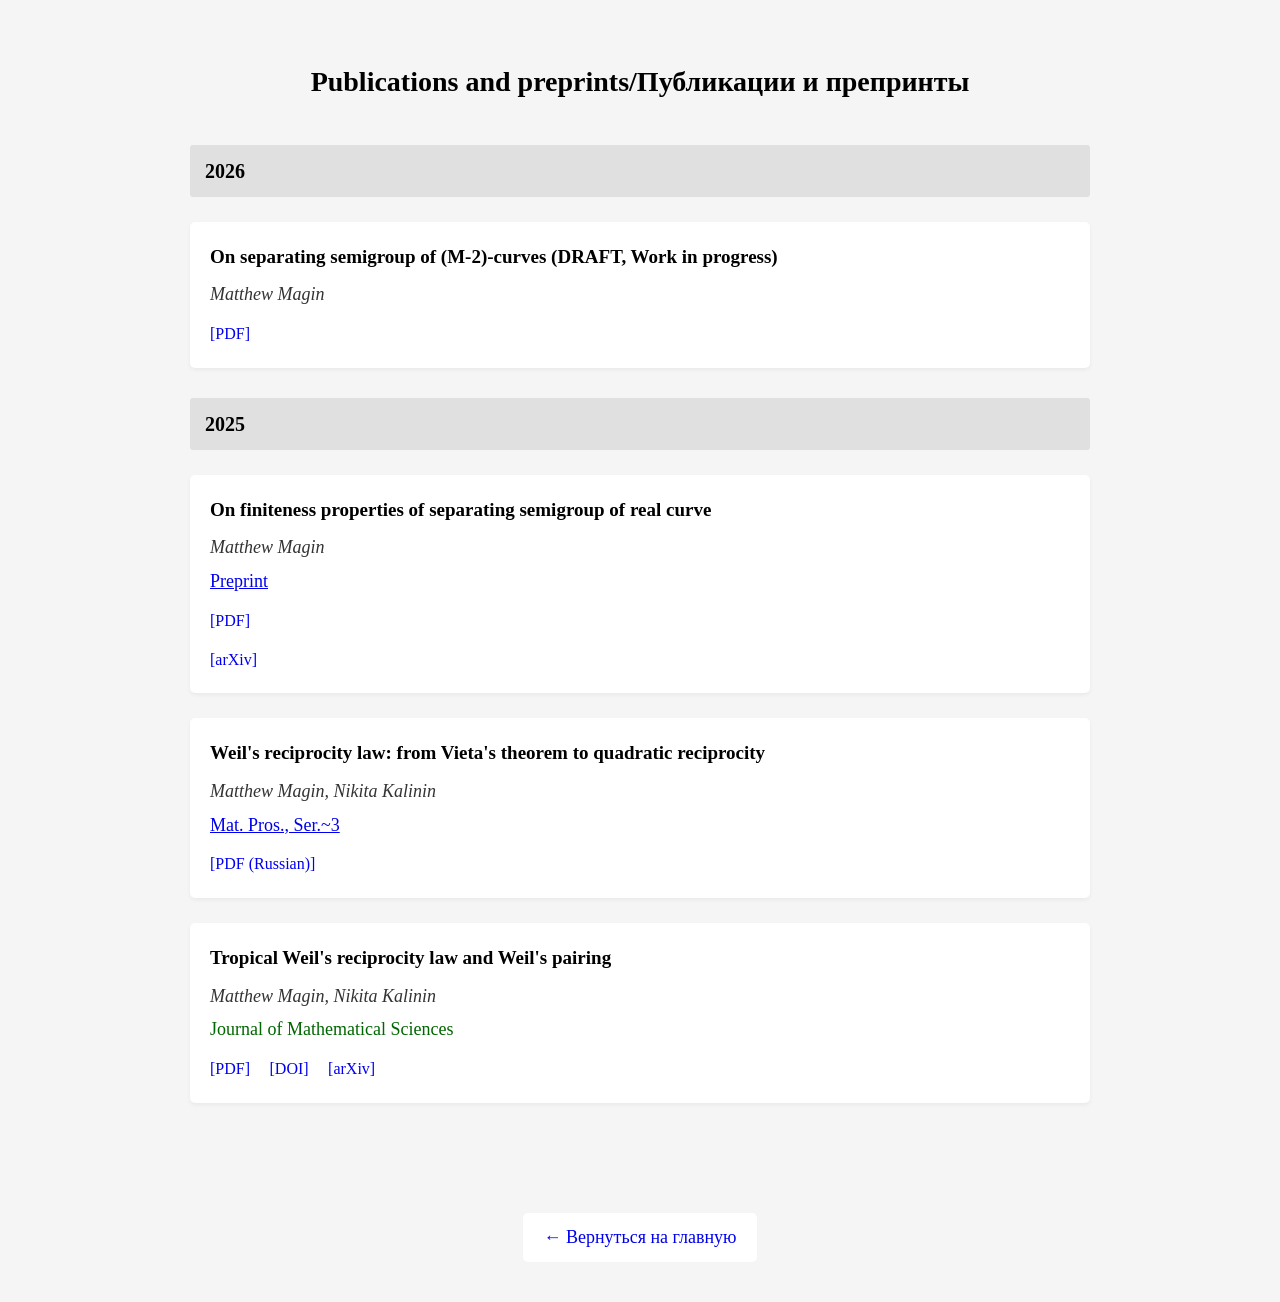
==== publications.html @ a4d2abd4 "upd upd" ====
<!DOCTYPE html>
<html lang="en">
<head>
    <meta charset="UTF-8">
    <meta name="viewport" content="width=device-width, initial-scale=1.0">
    <title>Publications - Matthew Magin</title>
    <style>
        /* Computer Modern font (LaTeX стиль) */
        @import url('https://fonts.cdnfonts.com/css/computer-modern');
        
        body {
            font-family: 'Computer Modern', 'Latin Modern', 'Times New Roman', Times, serif;
            font-size: 18px;
            line-height: 1.6;
            color: #000000;
            background-color: #f5f5f5; /* Серый фон */
            margin: 0;
            padding: 40px;
            max-width: 900px;
            margin: 0 auto;
        }
        
        .page-title {
            font-size: 28px;
            font-weight: bold;
            text-align: center;
            margin-top: 20px;
            margin-bottom: 40px;
            color: #000000;
        }
        
        .section-title {
            font-size: 22px;
            font-weight: bold;
            margin-top: 40px;
            margin-bottom: 20px;
            color: #000000;
            border-bottom: 2px solid #000000;
            padding-bottom: 5px;
        }
        
        .publication-item {
            margin: 25px 0;
            padding: 20px;
            background-color: #ffffff;
            border-radius: 5px;
            box-shadow: 0 2px 4px rgba(0,0,0,0.05);
        }
        
        .paper-title {
            font-weight: bold;
            font-size: 19px;
            margin-bottom: 8px;
        }
        
        .authors {
            font-style: italic;
            margin-bottom: 5px;
            color: #333333;
        }
        
        .journal {
            color: #006600;
            margin-bottom: 10px;
        }
        
        .pub-links {
            margin-top: 10px;
        }
        
        .pub-links a {
            color: #0000EE;
            text-decoration: none;
            margin-right: 15px;
            font-size: 16px;
        }
        
        .pub-links a:hover {
            text-decoration: underline;
        }
        
        .back-link {
            display: inline-block;
            margin-top: 50px;
            color: #0000EE;
            text-decoration: none;
            font-size: 18px;
            padding: 10px 20px;
            background-color: #ffffff;
            border-radius: 5px;
        }
        
        .back-link:hover {
            text-decoration: underline;
            background-color: #f0f0f0;
        }
        
        .year-header {
            font-size: 20px;
            font-weight: bold;
            margin-top: 30px;
            margin-bottom: 15px;
            color: #000000;
            background-color: #e0e0e0;
            padding: 10px 15px;
            border-radius: 3px;
        }
        
        @media (max-width: 768px) {
            body {
                padding: 20px;
                font-size: 16px;
            }
            
            .page-title {
                font-size: 24px;
            }
        }
    </style>
</head>
<body>
    <div class="page-title">Publications and preprints/Публикации и препринты</div>

    <div class="year-header">2026</div>

    <div class="publication-item">
        <div class="paper-title">On separating semigroup of (M-2)-curves (DRAFT, Work in progress)</div>
        <div class="authors">Matthew Magin</div>
        <div class="pub-links">
            <a href="pdfs/publications/2026/sepm2.pdf">[PDF]</a>
        </div>
        </div>
    </div>
    
    <div class="year-header">2025</div>

     <div class="publication-item">
        <div class="paper-title">On finiteness properties of separating semigroup of real curve</div>
        <div class="authors">Matthew Magin</div>
        <div class="journal"> <a href="https://arxiv.org/pdf/2511.18545"> Preprint </a> </div>
        <div class="pub-links">
            <a href="pdfs/publications/2025/sepf.pdf">[PDF]</a>
            <div class="pub-links">
            <a href="https://arxiv.org/abs/2511.18545">[arXiv]</a>
        </div>
        </div>
    </div>

    <div class="publication-item">
        <div class="paper-title">Weil's reciprocity law: from Vieta's theorem to quadratic
    reciprocity</div>
        <div class="authors">Matthew Magin, Nikita Kalinin</div>
        <div class="journal"> <a href="https://old.mccme.ru//free-books//matpros-35.html"> Mat. Pros., Ser.~3 </a> </div>
        <div class="pub-links">
            <a href="pdfs/publications/2025/weilmp.pdf">[PDF (Russian)]</a>

        </div>
    </div>
    
    <div class="publication-item">
        <div class="paper-title">Tropical Weil's reciprocity law and Weil's pairing</div>
        <div class="authors">Matthew Magin, Nikita Kalinin</div>
        <div class="journal">Journal of Mathematical Sciences</div>
        <div class="pub-links">
            <a href="pdfs/publications/2025/weilrep.pdf">[PDF]</a>
            <a href="https://doi.org/10.1007/s10958-025-07754-9">[DOI]</a>
            <a href="https://arxiv.org/abs/2408.06372">[arXiv]</a>
        </div>
    </div>
    
    <div style="margin-top: 60px; text-align: center;">
        <a href="index.html" class="back-link">← Вернуться на главную</a>
    </div>
</body>
</html>
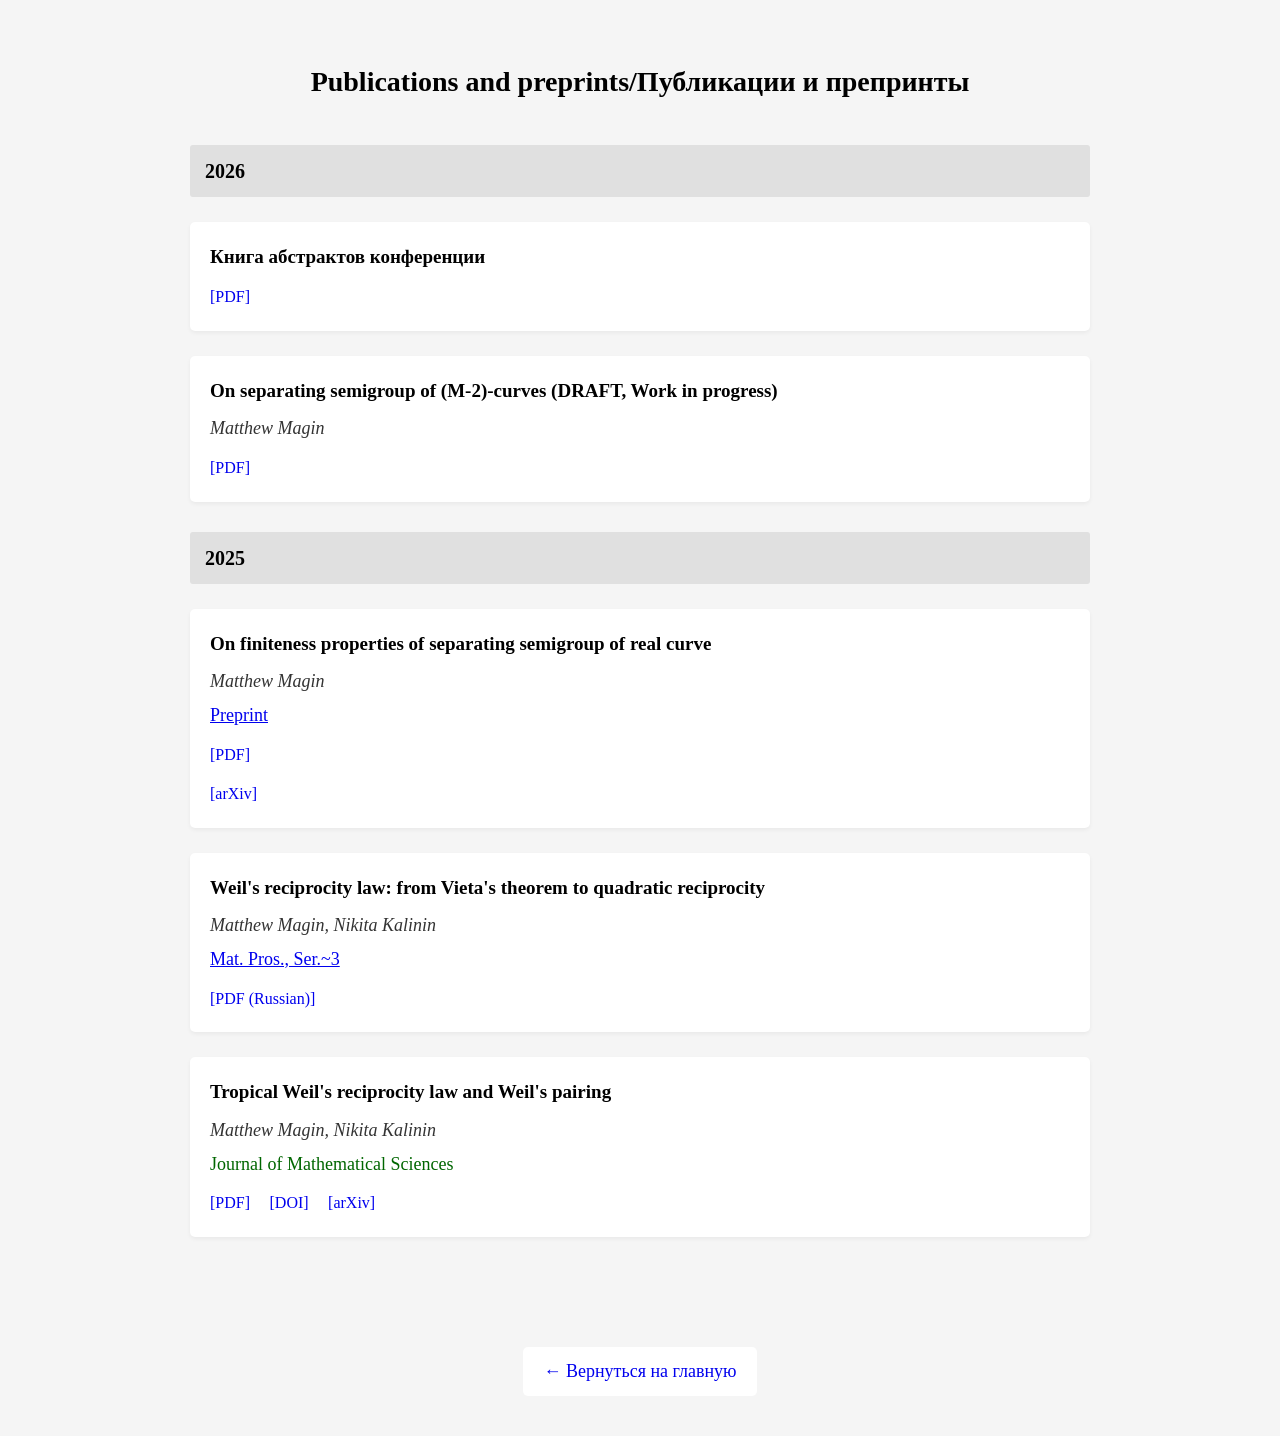
==== commit 91a91114: "upd upd" ====
--- a/publications.html
+++ b/publications.html
@@ -124,6 +124,15 @@
     <div class="year-header">2026</div>
 
     <div class="publication-item">
+        <div class="paper-title"> Книга абстрактов конференции</div>
+        <div class="authors"></div>
+        <div class="pub-links">
+            <a href="pdfs/publications/2026/sepm2.pdf">[PDF]</a>
+        </div>
+        </div>
+    </div>
+
+    <div class="publication-item">
         <div class="paper-title">On separating semigroup of (M-2)-curves (DRAFT, Work in progress)</div>
         <div class="authors">Matthew Magin</div>
         <div class="pub-links">
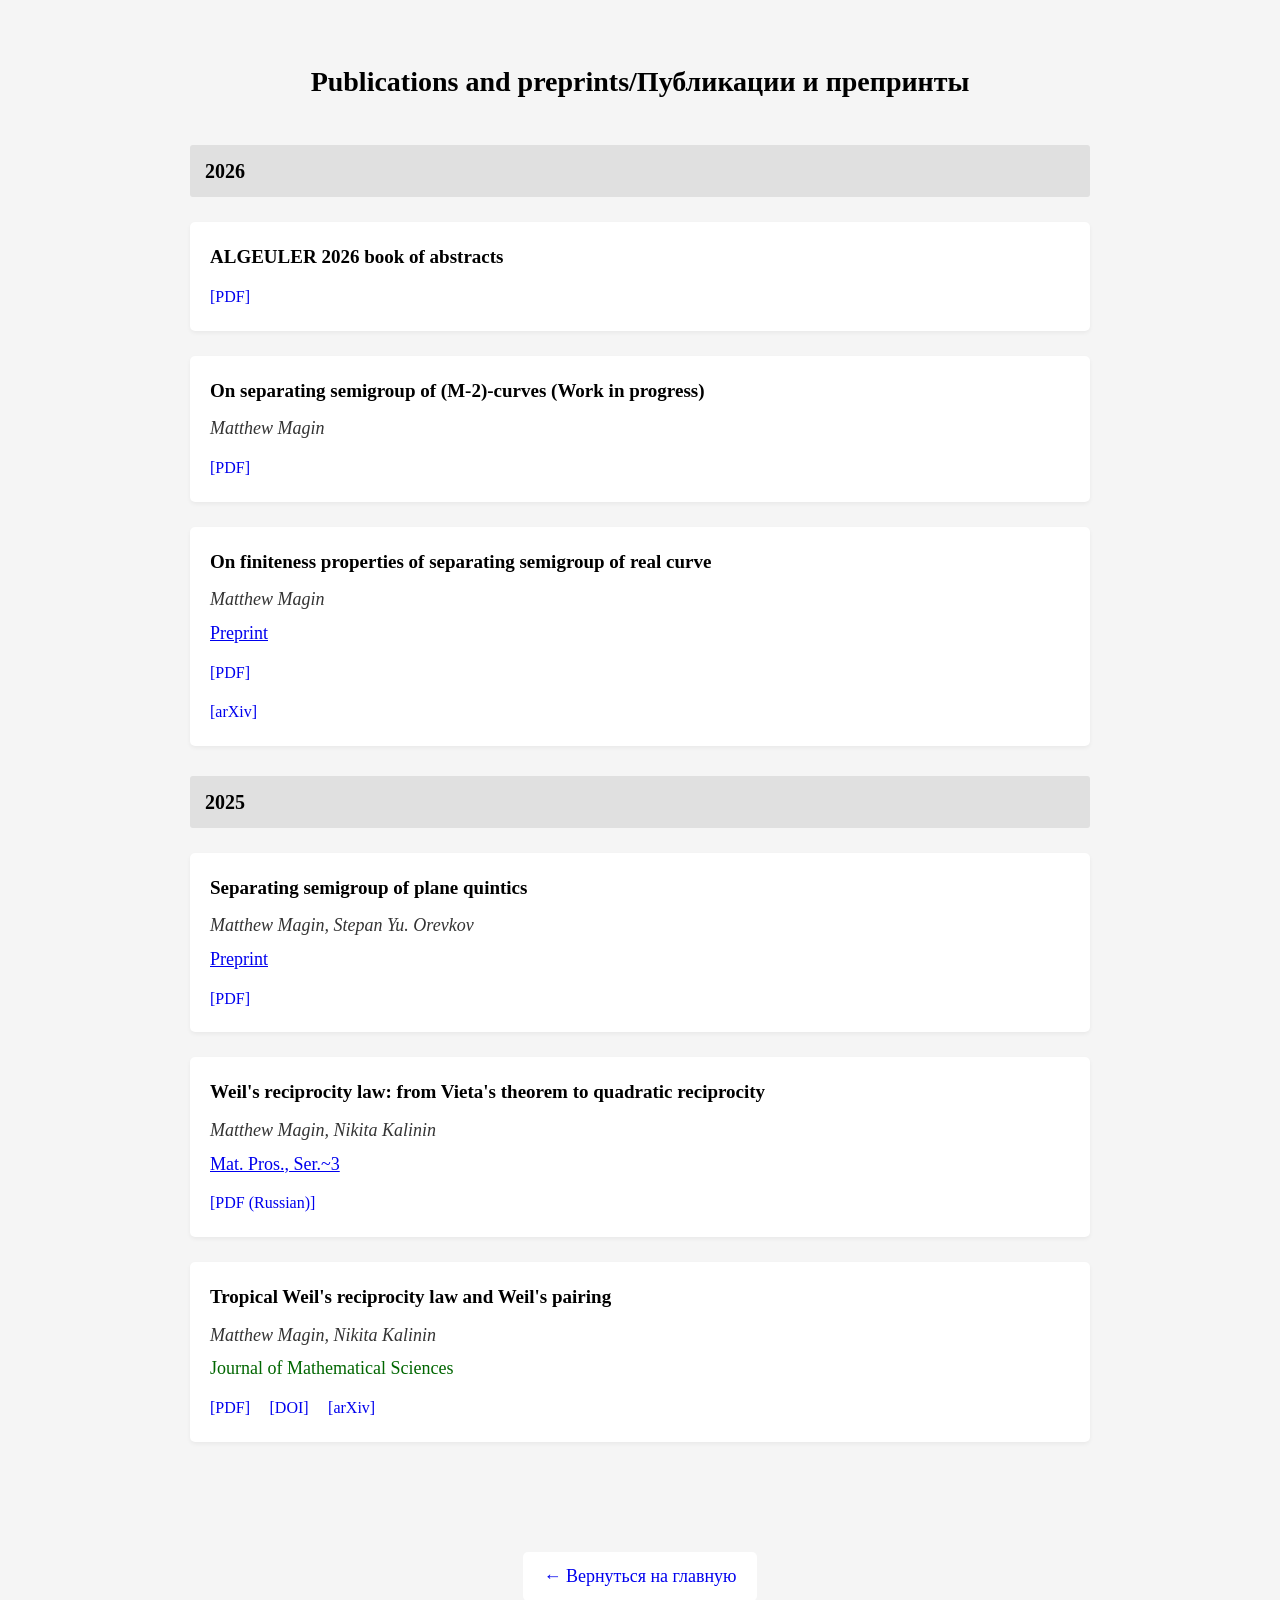
==== commit 7b5dacff: "upd udp" ====
--- a/publications.html
+++ b/publications.html
@@ -124,8 +124,17 @@
     <div class="year-header">2026</div>
 
     <div class="publication-item">
-        <div class="paper-title"> Книга абстрактов конференции</div>
+        <div class="paper-title"> ALGEULER 2026 book of abstracts</div>
         <div class="authors"></div>
+        <div class="pub-links">
+            <a href="pdfs/publications/2026/algeuler.pdf">[PDF]</a>
+        </div>
+        </div>
+    </div>
+
+    <div class="publication-item">
+        <div class="paper-title">On separating semigroup of (M-2)-curves (Work in progress)</div>
+        <div class="authors">Matthew Magin</div>
         <div class="pub-links">
             <a href="pdfs/publications/2026/sepm2.pdf">[PDF]</a>
         </div>
@@ -133,17 +142,6 @@
     </div>
 
     <div class="publication-item">
-        <div class="paper-title">On separating semigroup of (M-2)-curves (DRAFT, Work in progress)</div>
-        <div class="authors">Matthew Magin</div>
-        <div class="pub-links">
-            <a href="pdfs/publications/2026/sepm2.pdf">[PDF]</a>
-        </div>
-        </div>
-    </div>
-    
-    <div class="year-header">2025</div>
-
-     <div class="publication-item">
         <div class="paper-title">On finiteness properties of separating semigroup of real curve</div>
         <div class="authors">Matthew Magin</div>
         <div class="journal"> <a href="https://arxiv.org/pdf/2511.18545"> Preprint </a> </div>
@@ -151,6 +149,18 @@
             <a href="pdfs/publications/2025/sepf.pdf">[PDF]</a>
             <div class="pub-links">
             <a href="https://arxiv.org/abs/2511.18545">[arXiv]</a>
+        </div>
+        </div>
+    </div>
+    
+    <div class="year-header">2025</div>
+
+    <div class="publication-item">
+        <div class="paper-title">Separating semigroup of plane quintics</div>
+        <div class="authors">Matthew Magin, Stepan Yu. Orevkov</div>
+        <div class="journal"> <a href="https://www.math.univ-toulouse.fr/~orevkov/sepd5-e.pdf"> Preprint </a> </div>
+        <div class="pub-links">
+            <a href="pdfs/publications/2025/sep5.pdf">[PDF]</a>
         </div>
         </div>
     </div>
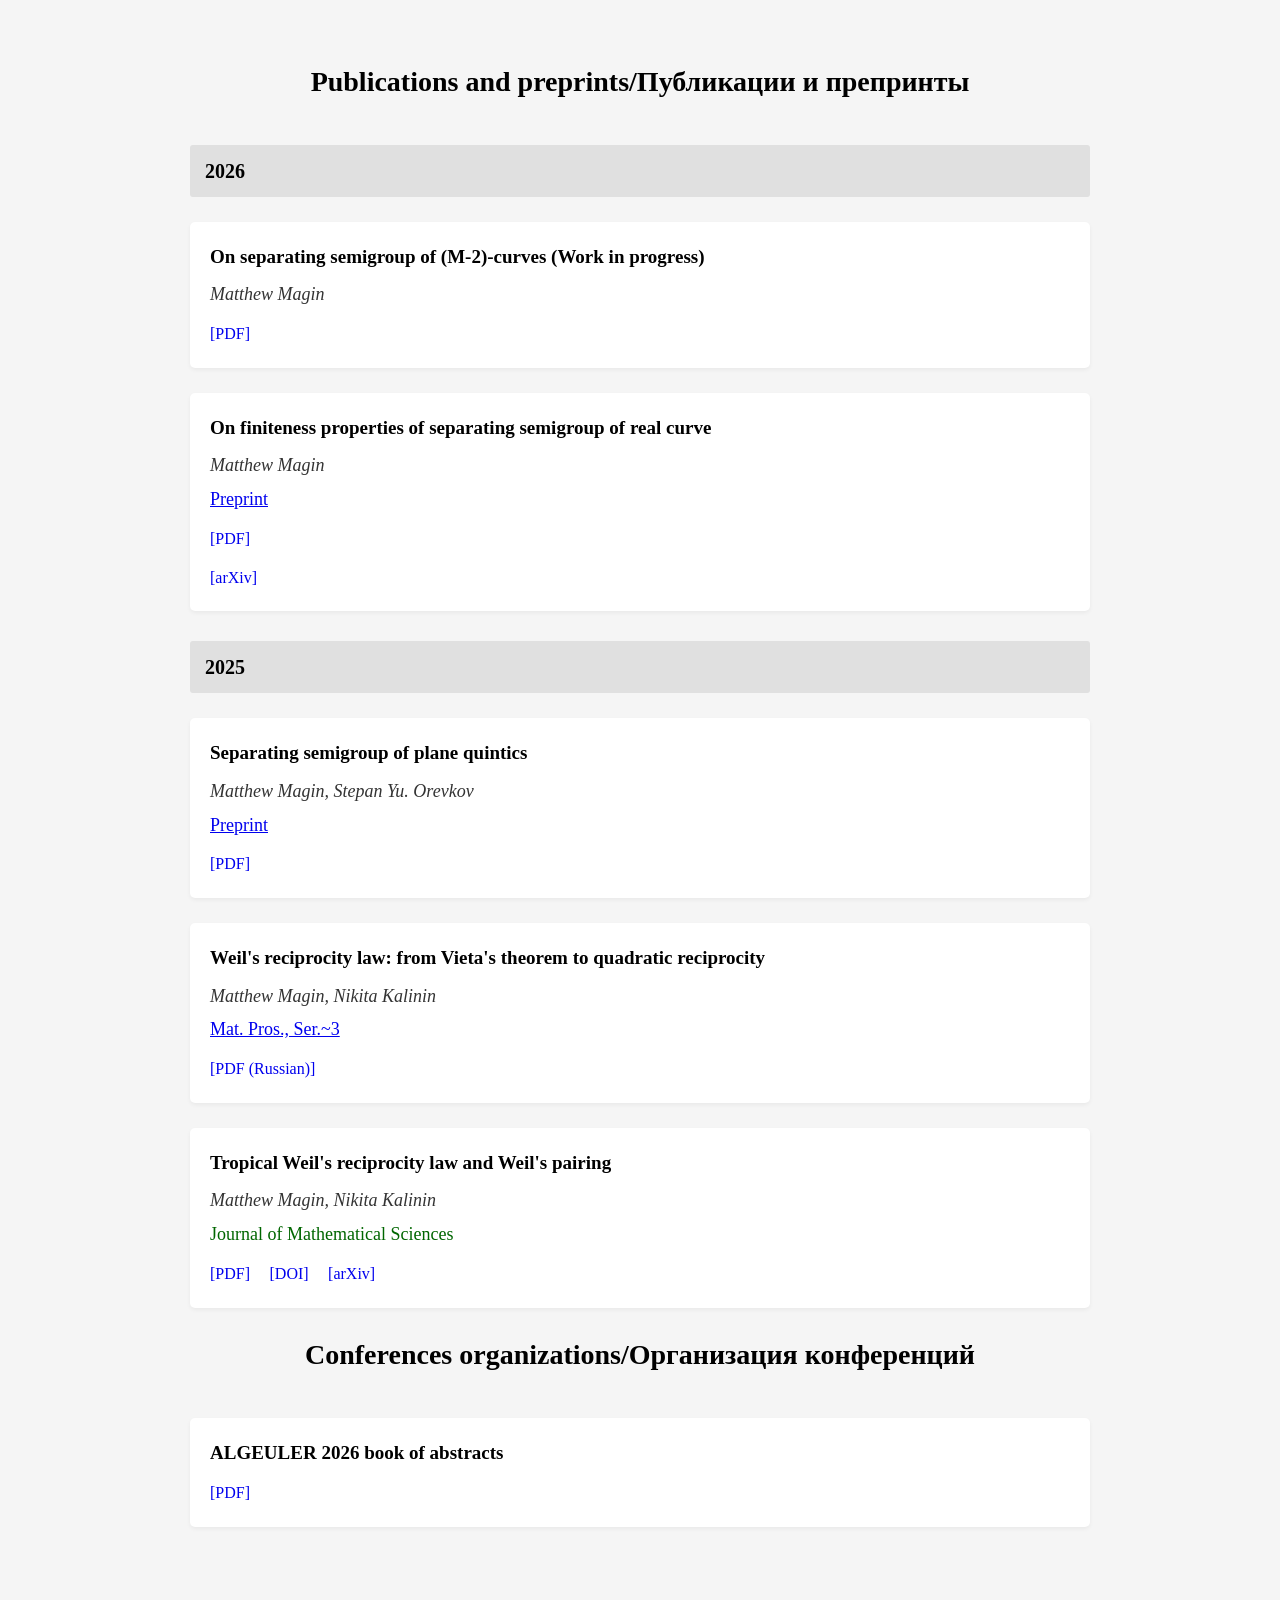
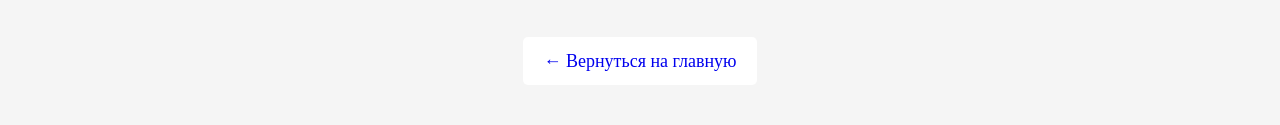
==== commit 2e013d48: "UPD upD" ====
--- a/publications.html
+++ b/publications.html
@@ -123,14 +123,7 @@
 
     <div class="year-header">2026</div>
 
-    <div class="publication-item">
-        <div class="paper-title"> ALGEULER 2026 book of abstracts</div>
-        <div class="authors"></div>
-        <div class="pub-links">
-            <a href="pdfs/publications/2026/algeuler.pdf">[PDF]</a>
-        </div>
-        </div>
-    </div>
+    
 
     <div class="publication-item">
         <div class="paper-title">On separating semigroup of (M-2)-curves (Work in progress)</div>
@@ -186,6 +179,18 @@
             <a href="https://arxiv.org/abs/2408.06372">[arXiv]</a>
         </div>
     </div>
+
+    <div class="page-title">Conferences organizations/Организация конференций</div>
+
+    <div class="publication-item">
+        <div class="paper-title"> ALGEULER 2026 book of abstracts</div>
+        <div class="authors"></div>
+        <div class="pub-links">
+            <a href="pdfs/publications/2026/algeuler.pdf">[PDF]</a>
+        </div>
+        </div>
+    </div>
+
     
     <div style="margin-top: 60px; text-align: center;">
         <a href="index.html" class="back-link">← Вернуться на главную</a>
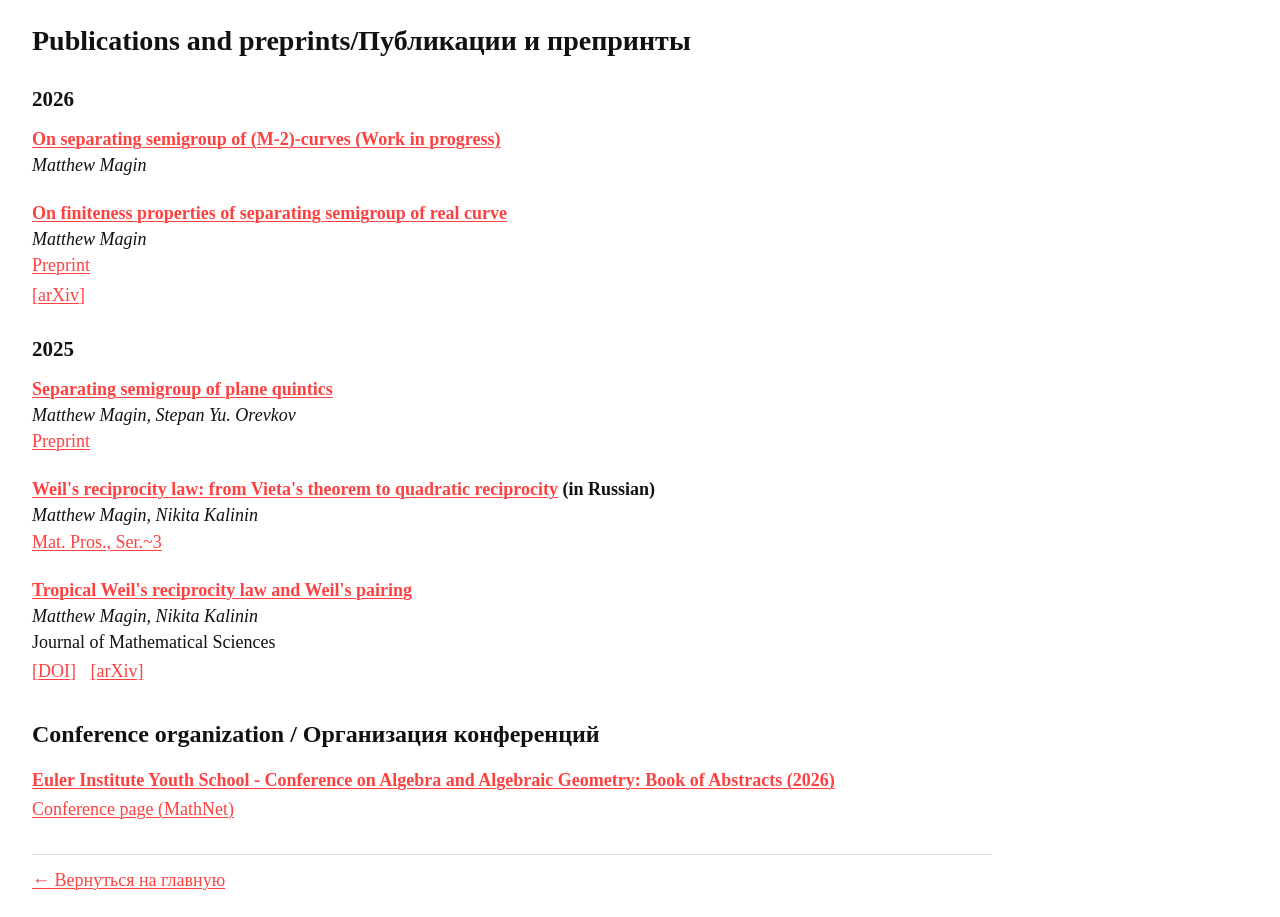
==== commit 31118b66: "UPD! upd" ====
--- a/publications.html
+++ b/publications.html
@@ -4,196 +4,75 @@
     <meta charset="UTF-8">
     <meta name="viewport" content="width=device-width, initial-scale=1.0">
     <title>Publications - Matthew Magin</title>
-    <style>
-        /* Computer Modern font (LaTeX стиль) */
-        @import url('https://fonts.cdnfonts.com/css/computer-modern');
-        
-        body {
-            font-family: 'Computer Modern', 'Latin Modern', 'Times New Roman', Times, serif;
-            font-size: 18px;
-            line-height: 1.6;
-            color: #000000;
-            background-color: #f5f5f5; /* Серый фон */
-            margin: 0;
-            padding: 40px;
-            max-width: 900px;
-            margin: 0 auto;
-        }
-        
-        .page-title {
-            font-size: 28px;
-            font-weight: bold;
-            text-align: center;
-            margin-top: 20px;
-            margin-bottom: 40px;
-            color: #000000;
-        }
-        
-        .section-title {
-            font-size: 22px;
-            font-weight: bold;
-            margin-top: 40px;
-            margin-bottom: 20px;
-            color: #000000;
-            border-bottom: 2px solid #000000;
-            padding-bottom: 5px;
-        }
-        
-        .publication-item {
-            margin: 25px 0;
-            padding: 20px;
-            background-color: #ffffff;
-            border-radius: 5px;
-            box-shadow: 0 2px 4px rgba(0,0,0,0.05);
-        }
-        
-        .paper-title {
-            font-weight: bold;
-            font-size: 19px;
-            margin-bottom: 8px;
-        }
-        
-        .authors {
-            font-style: italic;
-            margin-bottom: 5px;
-            color: #333333;
-        }
-        
-        .journal {
-            color: #006600;
-            margin-bottom: 10px;
-        }
-        
-        .pub-links {
-            margin-top: 10px;
-        }
-        
-        .pub-links a {
-            color: #0000EE;
-            text-decoration: none;
-            margin-right: 15px;
-            font-size: 16px;
-        }
-        
-        .pub-links a:hover {
-            text-decoration: underline;
-        }
-        
-        .back-link {
-            display: inline-block;
-            margin-top: 50px;
-            color: #0000EE;
-            text-decoration: none;
-            font-size: 18px;
-            padding: 10px 20px;
-            background-color: #ffffff;
-            border-radius: 5px;
-        }
-        
-        .back-link:hover {
-            text-decoration: underline;
-            background-color: #f0f0f0;
-        }
-        
-        .year-header {
-            font-size: 20px;
-            font-weight: bold;
-            margin-top: 30px;
-            margin-bottom: 15px;
-            color: #000000;
-            background-color: #e0e0e0;
-            padding: 10px 15px;
-            border-radius: 3px;
-        }
-        
-        @media (max-width: 768px) {
-            body {
-                padding: 20px;
-                font-size: 16px;
-            }
-            
-            .page-title {
-                font-size: 24px;
-            }
-        }
-    </style>
+    <link rel="stylesheet" href="styles.css">
 </head>
 <body>
     <div class="page-title">Publications and preprints/Публикации и препринты</div>
 
     <div class="year-header">2026</div>
 
-    
+    <div class="publication-item">
+        <div class="paper-title">
+            <a href="pdfs/publications/2026/sepm2.pdf">On separating semigroup of (M-2)-curves (Work in progress)</a>
+        </div>
+        <div class="authors">Matthew Magin</div>
+    </div>
 
     <div class="publication-item">
-        <div class="paper-title">On separating semigroup of (M-2)-curves (Work in progress)</div>
+        <div class="paper-title">
+            <a href="pdfs/publications/2025/sepf.pdf">On finiteness properties of separating semigroup of real curve</a>
+        </div>
         <div class="authors">Matthew Magin</div>
+        <div class="journal"><a href="https://arxiv.org/pdf/2511.18545">Preprint</a></div>
         <div class="pub-links">
-            <a href="pdfs/publications/2026/sepm2.pdf">[PDF]</a>
-        </div>
+            <a href="https://arxiv.org/abs/2511.18545">[arXiv]</a>
         </div>
     </div>
 
-    <div class="publication-item">
-        <div class="paper-title">On finiteness properties of separating semigroup of real curve</div>
-        <div class="authors">Matthew Magin</div>
-        <div class="journal"> <a href="https://arxiv.org/pdf/2511.18545"> Preprint </a> </div>
-        <div class="pub-links">
-            <a href="pdfs/publications/2025/sepf.pdf">[PDF]</a>
-            <div class="pub-links">
-            <a href="https://arxiv.org/abs/2511.18545">[arXiv]</a>
-        </div>
-        </div>
-    </div>
-    
     <div class="year-header">2025</div>
 
     <div class="publication-item">
-        <div class="paper-title">Separating semigroup of plane quintics</div>
+        <div class="paper-title">
+            <a href="pdfs/publications/2025/sep5.pdf">Separating semigroup of plane quintics</a>
+        </div>
         <div class="authors">Matthew Magin, Stepan Yu. Orevkov</div>
-        <div class="journal"> <a href="https://www.math.univ-toulouse.fr/~orevkov/sepd5-e.pdf"> Preprint </a> </div>
-        <div class="pub-links">
-            <a href="pdfs/publications/2025/sep5.pdf">[PDF]</a>
-        </div>
-        </div>
+        <div class="journal"><a href="https://www.math.univ-toulouse.fr/~orevkov/sepd5-e.pdf">Preprint</a></div>
     </div>
 
     <div class="publication-item">
-        <div class="paper-title">Weil's reciprocity law: from Vieta's theorem to quadratic
-    reciprocity</div>
+        <div class="paper-title">
+            <a href="pdfs/publications/2025/weilmp.pdf">Weil's reciprocity law: from Vieta's theorem to quadratic
+    reciprocity</a> (in Russian)
+        </div>
         <div class="authors">Matthew Magin, Nikita Kalinin</div>
-        <div class="journal"> <a href="https://old.mccme.ru//free-books//matpros-35.html"> Mat. Pros., Ser.~3 </a> </div>
-        <div class="pub-links">
-            <a href="pdfs/publications/2025/weilmp.pdf">[PDF (Russian)]</a>
+        <div class="journal"><a href="https://old.mccme.ru//free-books//matpros-35.html">Mat. Pros., Ser.~3</a></div>
+    </div>
 
+    <div class="publication-item">
+        <div class="paper-title">
+            <a href="pdfs/publications/2025/weilrep.pdf">Tropical Weil's reciprocity law and Weil's pairing</a>
         </div>
-    </div>
-    
-    <div class="publication-item">
-        <div class="paper-title">Tropical Weil's reciprocity law and Weil's pairing</div>
         <div class="authors">Matthew Magin, Nikita Kalinin</div>
         <div class="journal">Journal of Mathematical Sciences</div>
         <div class="pub-links">
-            <a href="pdfs/publications/2025/weilrep.pdf">[PDF]</a>
             <a href="https://doi.org/10.1007/s10958-025-07754-9">[DOI]</a>
             <a href="https://arxiv.org/abs/2408.06372">[arXiv]</a>
         </div>
     </div>
 
-    <div class="page-title">Conferences organizations/Организация конференций</div>
+    <div class="page-title">Conference organization / Организация конференций</div>
 
     <div class="publication-item">
-        <div class="paper-title"> ALGEULER 2026 book of abstracts</div>
-        <div class="authors"></div>
+        <div class="paper-title">
+            <a href="pdfs/publications/2026/algeuler.pdf">Euler Institute Youth School - Conference on Algebra and Algebraic Geometry: Book of Abstracts (2026)</a>
+        </div>
         <div class="pub-links">
-            <a href="pdfs/publications/2026/algeuler.pdf">[PDF]</a>
-        </div>
+            <a href="https://www.mathnet.ru/eng/conf2748">Conference page (MathNet)</a>
         </div>
     </div>
 
-    
-    <div style="margin-top: 60px; text-align: center;">
+    <div class="footer-navigation">
         <a href="index.html" class="back-link">← Вернуться на главную</a>
     </div>
 </body>
-</html>+</html>
--- a/styles.css
+++ b/styles.css
@@ -0,0 +1,231 @@
+/* Shared, build-free styles for the academic homepage and material lists. */
+:root {
+    color-scheme: light;
+    --link-color: #ff4040;
+    --link-hover-color: #c52b2b;
+    --muted-color: #555;
+}
+
+html {
+    background: #fff;
+}
+
+body {
+    max-width: 960px;
+    margin: 24px 32px;
+    color: #111;
+    font-family: "Times New Roman", Times, serif;
+    font-size: 18px;
+    line-height: 1.45;
+    overflow-wrap: break-word;
+}
+
+a,
+a:visited {
+    color: var(--link-color);
+    text-decoration: underline;
+    text-decoration-thickness: 1px;
+    text-underline-offset: 2px;
+}
+
+a:hover,
+a:active {
+    color: var(--link-hover-color);
+}
+
+a:focus-visible {
+    outline: 2px solid var(--link-color);
+    outline-offset: 3px;
+}
+
+.site-title,
+.page-title {
+    margin: 0 0 18px;
+    font-size: 28px;
+    font-weight: bold;
+    line-height: 1.2;
+}
+
+.site-title {
+    margin-bottom: 8px;
+}
+
+.page-title ~ .page-title {
+    margin-top: 36px;
+    font-size: 24px;
+}
+
+.email {
+    margin-bottom: 10px;
+}
+
+.update-date,
+.update-info,
+.footer,
+.activity-details,
+.teaching-note {
+    color: var(--muted-color);
+    font-size: 16px;
+}
+
+.update-date,
+.update-info,
+.activity-details,
+.teaching-note {
+    font-style: italic;
+}
+
+.navigation {
+    margin: 26px 0;
+}
+
+.nav-link {
+    display: block;
+    width: fit-content;
+    max-width: 100%;
+    margin: 8px 0;
+}
+
+.footer {
+    margin-top: 36px;
+    padding-top: 10px;
+    border-top: 1px solid #ddd;
+}
+
+.footer p {
+    margin: 0;
+}
+
+.teaching-item {
+    margin: 0 0 24px;
+}
+
+.activity-title,
+.info-title {
+    font-size: 20px;
+    font-weight: bold;
+}
+
+.activity-description,
+.activity-details {
+    margin-top: 4px;
+}
+
+.activity-info {
+    margin-bottom: 28px;
+}
+
+.info-details {
+    margin: 8px 0 14px;
+    font-style: italic;
+}
+
+.info-item {
+    margin: 12px 0;
+}
+
+.section-title {
+    margin: 28px 0 12px;
+    font-size: 22px;
+    font-weight: bold;
+    line-height: 1.25;
+}
+
+.pdf-link {
+    display: block;
+    width: fit-content;
+    max-width: 100%;
+    margin: 7px 0;
+}
+
+
+.year-header {
+    margin: 26px 0 12px;
+    font-size: 21px;
+    font-weight: bold;
+}
+
+.publication-item {
+    margin: 0 0 22px;
+}
+
+.paper-title {
+    font-weight: bold;
+}
+
+.authors {
+    font-style: italic;
+}
+
+.pub-links {
+    margin-top: 3px;
+}
+
+.pub-links a {
+    margin-right: 10px;
+    white-space: nowrap;
+}
+
+.pub-links .pub-links {
+    display: inline;
+}
+
+.update-info {
+    margin-top: 28px;
+}
+
+.nav-links,
+.footer-navigation {
+    margin-top: 32px;
+    padding-top: 12px;
+    border-top: 1px solid #ddd;
+}
+
+.nav-links {
+    display: flex;
+    flex-wrap: wrap;
+    gap: 10px 28px;
+}
+
+.back-link {
+    display: inline-block;
+    margin-top: 16px;
+}
+
+.footer-navigation .back-link {
+    margin-top: 0;
+}
+
+@media (max-width: 600px) {
+    body {
+        margin: 18px 16px;
+    }
+
+    .site-title,
+    .page-title {
+        font-size: 25px;
+    }
+
+    .nav-links {
+        flex-direction: column;
+        align-items: flex-start;
+    }
+}
+
+@media print {
+    body {
+        max-width: none;
+        margin: 0;
+        font-size: 12pt;
+    }
+
+    a,
+    a:visited {
+        color: inherit;
+    }
+
+    .publication-item,
+    .teaching-item {
+        break-inside: avoid;
+    }
+}
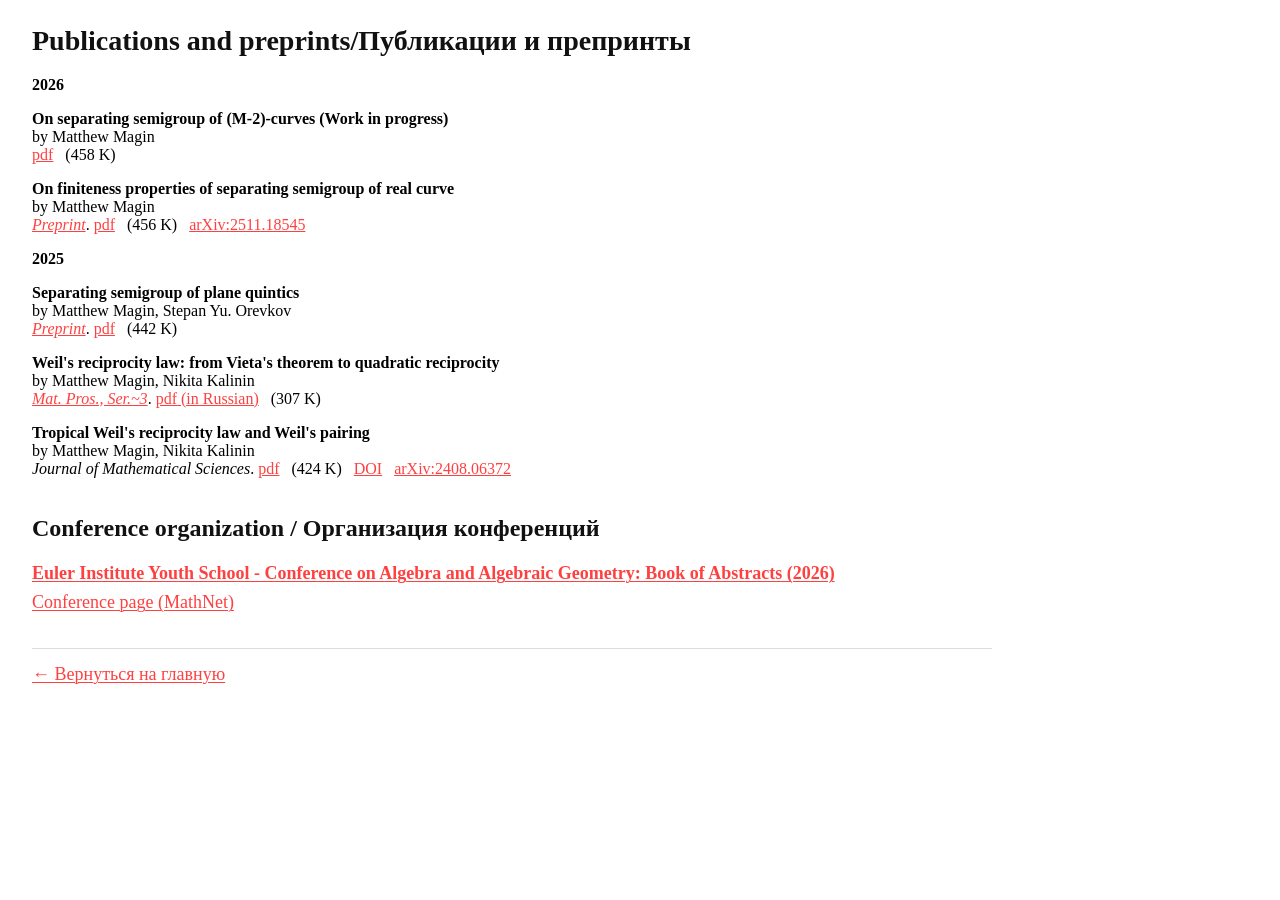
==== commit 1f7bd1c7: "UPD UPD" ====
--- a/publications.html
+++ b/publications.html
@@ -9,56 +9,48 @@
 <body>
     <div class="page-title">Publications and preprints/Публикации и препринты</div>
 
-    <div class="year-header">2026</div>
+    <section class="papers-list" aria-label="Publications and preprints">
+        <div class="year-header">2026</div>
 
-    <div class="publication-item">
-        <div class="paper-title">
-            <a href="pdfs/publications/2026/sepm2.pdf">On separating semigroup of (M-2)-curves (Work in progress)</a>
-        </div>
-        <div class="authors">Matthew Magin</div>
-    </div>
+        <p class="paper-record">
+            <b>On separating semigroup of (M-2)-curves (Work in progress)</b><br>
+            by Matthew Magin<br>
+            <a href="pdfs/publications/2026/sepm2.pdf">pdf</a> &nbsp; (458 K)
+        </p>
 
-    <div class="publication-item">
-        <div class="paper-title">
-            <a href="pdfs/publications/2025/sepf.pdf">On finiteness properties of separating semigroup of real curve</a>
-        </div>
-        <div class="authors">Matthew Magin</div>
-        <div class="journal"><a href="https://arxiv.org/pdf/2511.18545">Preprint</a></div>
-        <div class="pub-links">
-            <a href="https://arxiv.org/abs/2511.18545">[arXiv]</a>
-        </div>
-    </div>
+        <p class="paper-record">
+            <b>On finiteness properties of separating semigroup of real curve</b><br>
+            by Matthew Magin<br>
+            <i><a href="https://arxiv.org/pdf/2511.18545">Preprint</a></i>.
+            <a href="pdfs/publications/2025/sepf.pdf">pdf</a> &nbsp; (456 K)
+            &nbsp; <a href="https://arxiv.org/abs/2511.18545">arXiv:2511.18545</a>
+        </p>
 
-    <div class="year-header">2025</div>
+        <div class="year-header">2025</div>
 
-    <div class="publication-item">
-        <div class="paper-title">
-            <a href="pdfs/publications/2025/sep5.pdf">Separating semigroup of plane quintics</a>
-        </div>
-        <div class="authors">Matthew Magin, Stepan Yu. Orevkov</div>
-        <div class="journal"><a href="https://www.math.univ-toulouse.fr/~orevkov/sepd5-e.pdf">Preprint</a></div>
-    </div>
+        <p class="paper-record">
+            <b>Separating semigroup of plane quintics</b><br>
+            by Matthew Magin, Stepan Yu. Orevkov<br>
+            <i><a href="https://www.math.univ-toulouse.fr/~orevkov/sepd5-e.pdf">Preprint</a></i>.
+            <a href="pdfs/publications/2025/sep5.pdf">pdf</a> &nbsp; (442 K)
+        </p>
 
-    <div class="publication-item">
-        <div class="paper-title">
-            <a href="pdfs/publications/2025/weilmp.pdf">Weil's reciprocity law: from Vieta's theorem to quadratic
-    reciprocity</a> (in Russian)
-        </div>
-        <div class="authors">Matthew Magin, Nikita Kalinin</div>
-        <div class="journal"><a href="https://old.mccme.ru//free-books//matpros-35.html">Mat. Pros., Ser.~3</a></div>
-    </div>
+        <p class="paper-record">
+            <b>Weil's reciprocity law: from Vieta's theorem to quadratic reciprocity</b><br>
+            by Matthew Magin, Nikita Kalinin<br>
+            <i><a href="https://old.mccme.ru//free-books//matpros-35.html">Mat. Pros., Ser.~3</a></i>.
+            <a href="pdfs/publications/2025/weilmp.pdf">pdf (in Russian)</a> &nbsp; (307 K)
+        </p>
 
-    <div class="publication-item">
-        <div class="paper-title">
-            <a href="pdfs/publications/2025/weilrep.pdf">Tropical Weil's reciprocity law and Weil's pairing</a>
-        </div>
-        <div class="authors">Matthew Magin, Nikita Kalinin</div>
-        <div class="journal">Journal of Mathematical Sciences</div>
-        <div class="pub-links">
-            <a href="https://doi.org/10.1007/s10958-025-07754-9">[DOI]</a>
-            <a href="https://arxiv.org/abs/2408.06372">[arXiv]</a>
-        </div>
-    </div>
+        <p class="paper-record">
+            <b>Tropical Weil's reciprocity law and Weil's pairing</b><br>
+            by Matthew Magin, Nikita Kalinin<br>
+            <i>Journal of Mathematical Sciences</i>.
+            <a href="pdfs/publications/2025/weilrep.pdf">pdf</a> &nbsp; (424 K)
+            &nbsp; <a href="https://doi.org/10.1007/s10958-025-07754-9">DOI</a>
+            &nbsp; <a href="https://arxiv.org/abs/2408.06372">arXiv:2408.06372</a>
+        </p>
+    </section>
 
     <div class="page-title">Conference organization / Организация конференций</div>
 
--- a/styles.css
+++ b/styles.css
@@ -170,6 +170,55 @@
     display: inline;
 }
 
+/* Bibliographic records follow Orevkov's plain paragraph layout. */
+.papers-list {
+    color: #000;
+    font-family: Times, "Times New Roman", serif;
+    font-size: 16px;
+    line-height: normal;
+}
+
+.papers-list .year-header {
+    margin: 1em 0;
+    font-size: 16px;
+}
+
+.paper-record {
+    margin: 1em 0;
+}
+
+.papers-list a {
+    text-decoration-thickness: auto;
+    text-underline-offset: auto;
+}
+
+/* A compact, conventional list on the teaching directory page. */
+.teaching-page {
+    font-size: 16px;
+    line-height: normal;
+}
+
+.teaching-page .teaching-list {
+    margin: 1em 0;
+    padding-left: 24px;
+}
+
+.teaching-page .teaching-item {
+    margin: 0 0 1em;
+}
+
+.teaching-page .activity-title {
+    font-size: 1em;
+}
+
+.teaching-page .activity-description,
+.teaching-page .activity-details {
+    margin: 0;
+    color: inherit;
+    font-size: inherit;
+    font-style: normal;
+}
+
 .update-info {
     margin-top: 28px;
 }
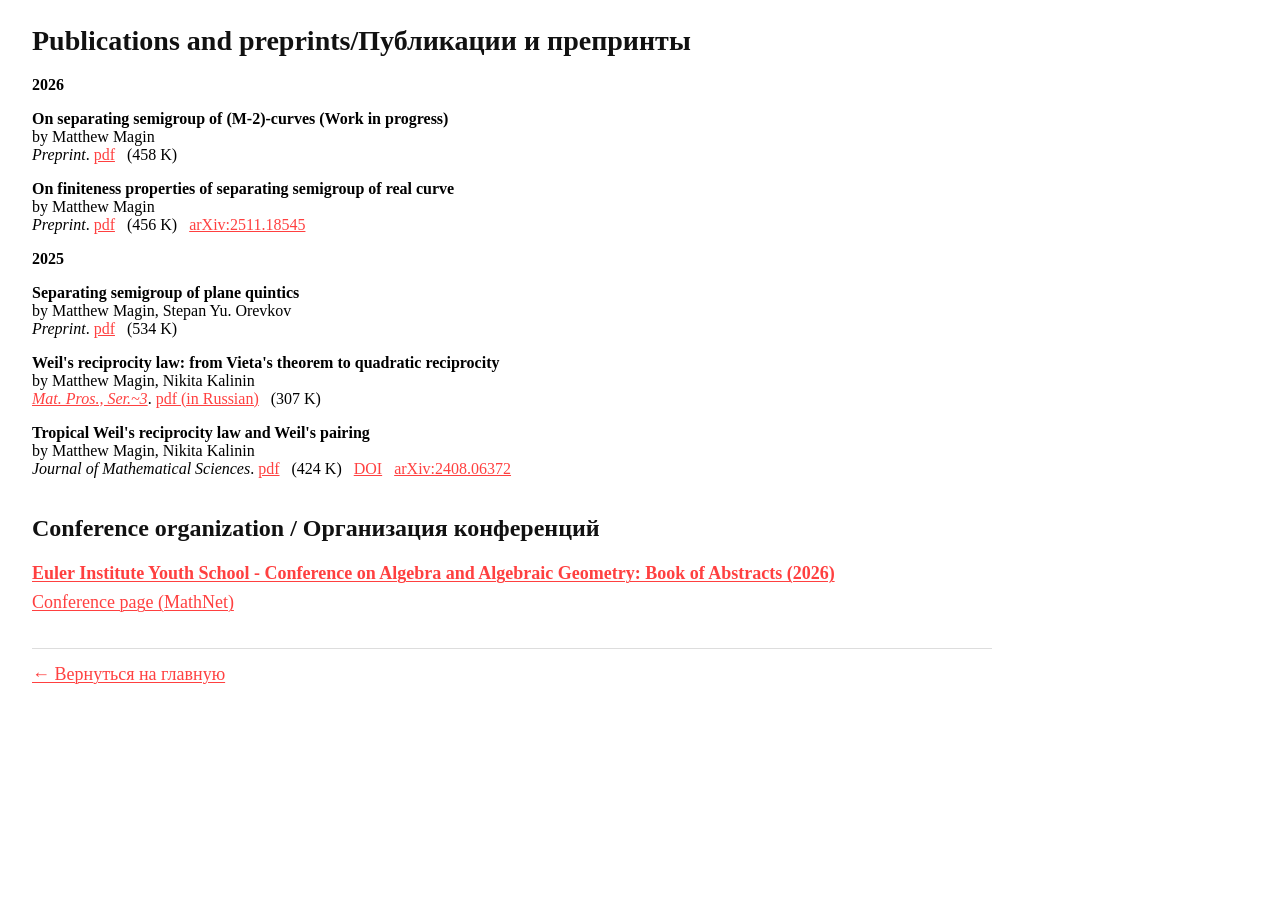
==== commit 12072322: "UPD UPD" ====
--- a/publications.html
+++ b/publications.html
@@ -15,13 +15,14 @@
         <p class="paper-record">
             <b>On separating semigroup of (M-2)-curves (Work in progress)</b><br>
             by Matthew Magin<br>
+            <i>Preprint</i>.
             <a href="pdfs/publications/2026/sepm2.pdf">pdf</a> &nbsp; (458 K)
         </p>
 
         <p class="paper-record">
             <b>On finiteness properties of separating semigroup of real curve</b><br>
             by Matthew Magin<br>
-            <i><a href="https://arxiv.org/pdf/2511.18545">Preprint</a></i>.
+            <i>Preprint</i>.
             <a href="pdfs/publications/2025/sepf.pdf">pdf</a> &nbsp; (456 K)
             &nbsp; <a href="https://arxiv.org/abs/2511.18545">arXiv:2511.18545</a>
         </p>
@@ -31,8 +32,8 @@
         <p class="paper-record">
             <b>Separating semigroup of plane quintics</b><br>
             by Matthew Magin, Stepan Yu. Orevkov<br>
-            <i><a href="https://www.math.univ-toulouse.fr/~orevkov/sepd5-e.pdf">Preprint</a></i>.
-            <a href="pdfs/publications/2025/sep5.pdf">pdf</a> &nbsp; (442 K)
+            <i>Preprint</i>.
+            <a href="https://www.math.univ-toulouse.fr/~orevkov/sepd5-e.pdf">pdf</a> &nbsp; (534 K)
         </p>
 
         <p class="paper-record">
